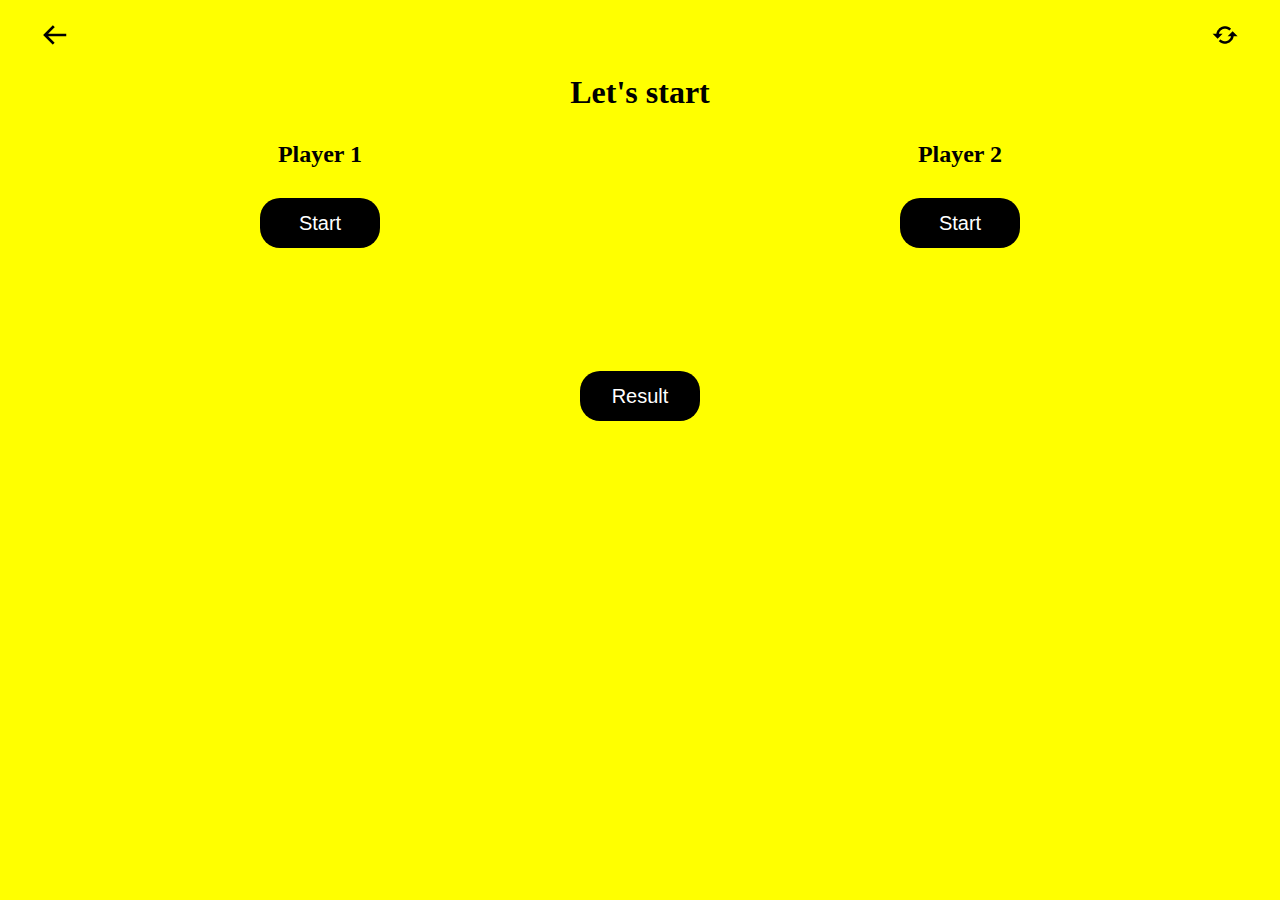
==== index1.html @ d3362de3 "My first random game." ====
<!DOCTYPE html>
<html lang="en">
<head>
    <meta charset="UTF-8">
    <meta http-equiv="X-UA-Compatible" content="IE=edge">
    <meta name="viewport" content="width=device-width, initial-scale=1.0">
    <link rel="stylesheet" href="./index1.css">
    <title>Game</title>
</head>
<body>
    <div id="top">
        <div id="back">
            <img src="[data-uri]" href=""/>
        </div>
        <div id="refresh">
            <img src="[data-uri]"/>
        </div>
    </div>
    <h1>Let's start</h1>
    <div class="game">
        <div class="player1">
            <h2>Player 1</h2>
            <h1 id="PlayerFirst"></h1>
            <button id="buttonMain">Start</button>
        </div>
        <div class="player2">
            <h2>Player 2</h2>
            <h1 id="PlayerSecond"></h1>
            <button id="buttonNext">Start</button>
        </div>
    </div>
    <div>
        <button id="result">Result</button>
    </div>
    <script src="./index.js"></script>
</body>
</html>
---- index1.css ----
*{
   margin: 0;
   padding: 0;
   box-sizing: border-box; 
   text-align: center;
   background-color: yellow;
}
.game{
    display: flex;
    height: 200px;
    margin-top: 30px;
}
.game > div{
    width: 50%;
    display: inline-block;
    justify-content: center;
}
div h1{
    font-size: 90px;
    line-height: 75px;
}
.H1{
    margin-top: 30px;
    font-size: 35px;
}
button{
    width: 120px;
    height: 50px;
    border-radius: 20px;
    border: none;
    background: black;
    color: white;
    font-size: 20px;
    margin: 30px auto 0;
    cursor: pointer;
}
#top{
  display: flex;
  justify-content: space-between;
  padding: 20px 40px;
}
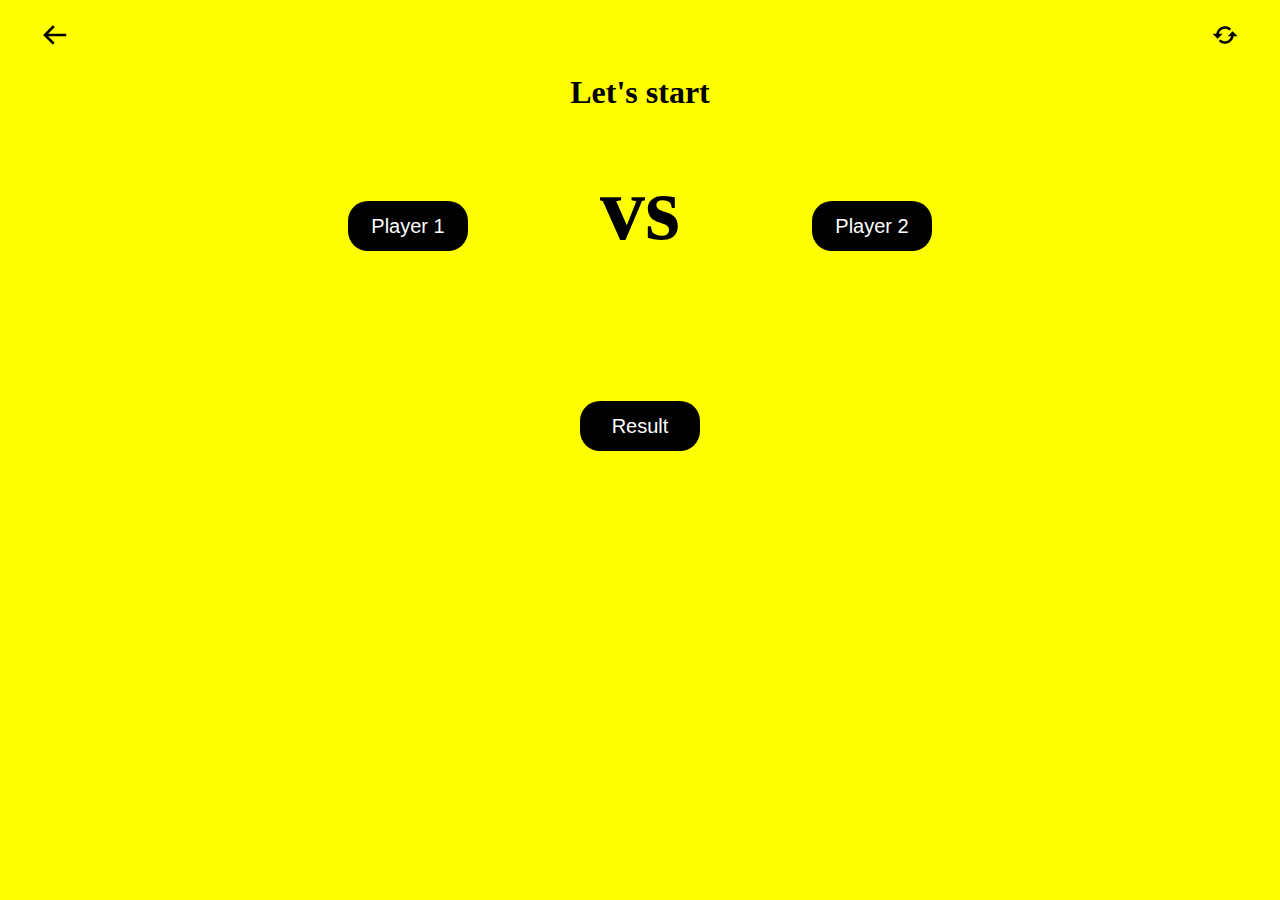
==== commit 3933007b: "O'yinga o'zgartirish kiritdim" ====
--- a/index1.html
+++ b/index1.html
@@ -9,24 +9,23 @@
 </head>
 <body>
     <div id="top">
-        <div id="back">
+        <a href="http://127.0.0.1:5500/index.html"><div id="back">
             <img src="[data-uri]" href=""/>
-        </div>
-        <div id="refresh">
+        </div></a>
+        <a href="http://127.0.0.1:5500/index1.html"><div id="refresh">
             <img src="[data-uri]"/>
-        </div>
+        </div></a>
     </div>
     <h1>Let's start</h1>
     <div class="game">
         <div class="player1">
-            <h2>Player 1</h2>
             <h1 id="PlayerFirst"></h1>
-            <button id="buttonMain">Start</button>
+            <button id="buttonMain">Player 1</button>
         </div>
+        <h1>vs</h1>
         <div class="player2">
-            <h2>Player 2</h2>
             <h1 id="PlayerSecond"></h1>
-            <button id="buttonNext">Start</button>
+            <button id="buttonNext">Player 2</button>
         </div>
     </div>
     <div>
--- a/index1.css
+++ b/index1.css
@@ -7,11 +7,12 @@
 }
 .game{
     display: flex;
+    justify-content: center;
     height: 200px;
-    margin-top: 30px;
+    margin-top: 60px;
 }
 .game > div{
-    width: 50%;
+    width: 30%;
     display: inline-block;
     justify-content: center;
 }
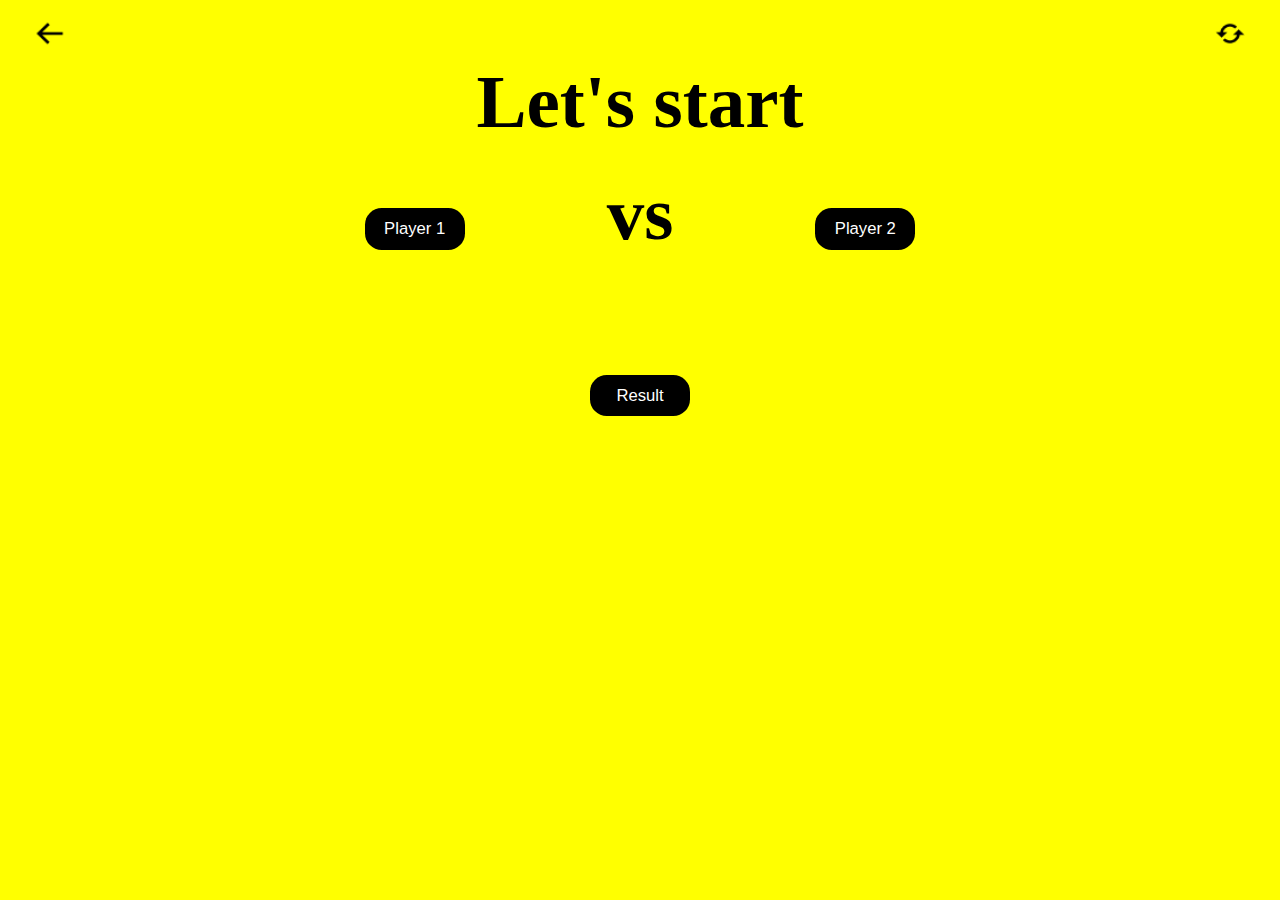
==== commit 860ca5b7: "Responsive qoshildi" ====
--- a/index1.html
+++ b/index1.html
@@ -9,10 +9,10 @@
 </head>
 <body>
     <div id="top">
-        <a href="http://127.0.0.1:5500/index.html"><div id="back">
+        <a href="http://127.0.0.1:5500/index.html"><div id="back icon" style="width: 2.6041666666666665vw;">
             <img src="[data-uri]" href=""/>
         </div></a>
-        <a href="http://127.0.0.1:5500/index1.html"><div id="refresh">
+        <a href="http://127.0.0.1:5500/index1.html"><div id="refresh icon" style="width: 2.6041666666666665vw;">
             <img src="[data-uri]"/>
         </div></a>
     </div>
--- a/index1.css
+++ b/index1.css
@@ -8,35 +8,64 @@
 .game{
     display: flex;
     justify-content: center;
-    height: 200px;
-    margin-top: 60px;
+    height: 13.020833333333333vw;
+    margin-top: 3.90625vw;
 }
 .game > div{
     width: 30%;
     display: inline-block;
     justify-content: center;
 }
-div h1{
-    font-size: 90px;
-    line-height: 75px;
-}
-.H1{
-    margin-top: 30px;
-    font-size: 35px;
+h1{
+    font-size: 5.859375vw;
+    line-height: 4.8828125vw;
 }
 button{
-    width: 120px;
-    height: 50px;
-    border-radius: 20px;
+    width: 7.8125vw;
+    height: 3.2552083333333335vw;
+    border-radius: 1.3020833333333333vw;
     border: none;
     background: black;
     color: white;
-    font-size: 20px;
-    margin: 30px auto 0;
+    font-size: 1.3020833333333333vw;
+    margin: 1.953125vw auto 0;
     cursor: pointer;
 }
 #top{
   display: flex;
   justify-content: space-between;
-  padding: 20px 40px;
+  padding: 1.3020833333333333vw 2.6041666666666665vw;
 }
+img{
+    width: 100%;
+    height: 100%;
+}
+@media screen and (max-width: 1000px){
+    button{
+        width: 100px;
+        height: 40px;
+        font-size: 12px;
+    }
+}
+@media screen and (max-width: 650px){
+    button{
+        width: 70px;
+        height: 30px;
+        font-size: 12px;
+    }
+    #icon{
+        width: 40px;
+        height: 40px;
+    }
+}
+@media screen and (max-width: 360px){
+    button{
+        width: 50px;
+        height: 20px;
+        font-size: 8px;
+    }
+    #icon{
+        width: 40px;
+        height: 40px;
+    }
+}